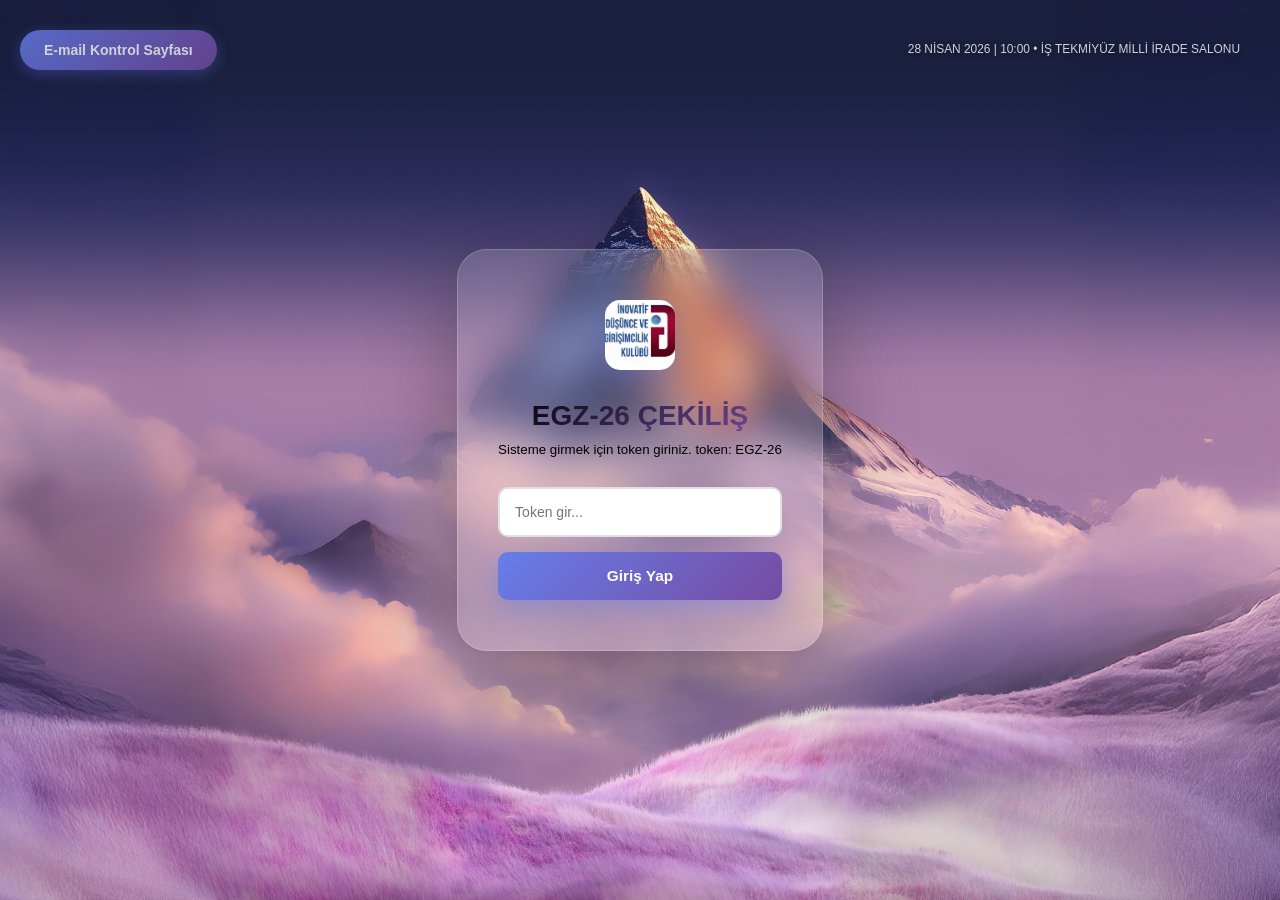
==== public/admin-login.html @ 71d562d9 "son8" ====
<!DOCTYPE html>
<html lang="tr">
<head>
    <link rel="icon" href="/favico.ico" type="image/x-icon">
    <meta charset="UTF-8">
    <meta name="viewport" content="width=device-width, initial-scale=1.0">
    <title>Çekiliş</title>
    <link rel="stylesheet" href="style.css">
</head>
<body>
    <!-- Dağ Background -->
    <img id="dag-background" src="dag.png" alt="Dağ">
    

    <!-- Moved the admin-button-container outside of the login-container to ensure it is positioned correctly -->
    <div class="admin-button-container">
        <a href="check-email.html" class="admin-button" title="Admin Girişi">E-mail Kontrol Sayfası</a>
    </div>

    <!-- Login Sayfası -->
    <div id="login-container" class="login-container">
        <div class="login-card">
            <div class="login-logos">
                <img src="logo.jpg" alt="Logo" class="login-logo">
            </div>
            <h1 class="login-title">EGZ-26 ÇEKİLİŞ</h1>
            <p class="login-subtitle">Sisteme girmek için token giriniz. token:  EGZ-26</p>
            <form id="login-form" class="login-form">
                <input 
                    type="password" 
                    id="token-input" 
                    class="login-input" 
                    placeholder="Token gir..." 
                    autocomplete="off"
                >
                <button type="submit" class="btn btn-primary login-btn">
                    Giriş Yap
                </button>
            </form>
            <p id="login-error" class="login-error hidden"></p>
        </div>
        
    </div>

    <!-- Ana Sayfa -->
    <div id="main-container" class="container hidden">
        <div class="card">
            <h1>🎉 EGZ-26 ÇEKİLİŞİ</h1>
            
            <div class="section">
                <h2>Çekiliş Türü</h2>
                <div class="draw-tabs">
                    <button class="draw-btn active" data-draw="jamal">
                        <img src="sponsorlar/jamal.jpg" alt="Jamal" class="draw-logo">
                        Jamal Coffee<br><span>15 kişi tatlı + kahve</span>
                    </button>
                    <button class="draw-btn" data-draw="miracle">
                        <img src="sponsorlar/bilinmeyen.jpg" alt="Miracle" class="draw-logo">
                        Miracle<br><span>16 kişi parfüm</span>
                    </button>
                    <button class="draw-btn" data-draw="plantso">
                        <img src="sponsorlar/plantso.jfif" alt="Plantso" class="draw-logo">
                        Plantso<br><span>5 Kişi Ücretsiz Workshop + 5 Kişi %30 İndirim</span>
                    </button>
                    <button class="draw-btn" data-draw="gamezone">
                        <img src="sponsorlar/gamezone.png" alt="Gamezone" class="draw-logo">
                        Gamezone<br><span>5 kişi ücretsiz oyun</span>
                    </button>
                </div>
            </div>

            <div class="section draw-summary">
                <p id="draw-info">Seçilen çekiliş: Jamal Coffee — 15 kişi</p>
            </div>

            <div class="section">
                <button id="select-btn" class="btn btn-primary">
                    <span class="btn-text">Kazananı Seç</span>
                    <span class="btn-emoji">🎲</span>
                </button>
            </div>

            <div class="section">
                <a href="results.html" class="btn btn-secondary results-link">Tüm Çekiliş Sonuçları</a>
            </div>

            <div id="winner-section" class="winner-section hidden">
                <h2>🏆 Kazananlar:</h2>
                <div class="winner-box">
                    <ul id="winner-list" class="winner-list"></ul>
                </div>
                <button id="reset-btn" class="btn btn-secondary">
                    Yeni Çekiliş
                </button>
            </div>

            <div id="error-message" class="error hidden"></div>
        </div>

        <!-- Sponsorlar Bölümü -->
    </div>

    <div class="sponsors-card hidden">
        <img src="logo.jpg" alt="Sponsorlar" class="own-logo left">
        <h2>🤝 Sponsorlarımız</h2>
        <div class="sponsors-container">
            <div class="sponsor-item">
                <img src="sponsorlar/images.jfif" alt="Sponsor" class="sponsor-logo">
            </div>
            <div class="sponsor-item">
                <img src="sponsorlar/erzurum.png" alt="Sponsor" class="sponsor-logo">
            </div>
            <div class="sponsor-item">
                <img src="sponsorlar/gamezone.png" alt="Sponsor" class="sponsor-logo">
            </div>
            <div class="sponsor-item">
                <img src="sponsorlar/bilinmeyen.jpg" alt="Sponsor" class="sponsor-logo">
            </div>
            <div class="sponsor-item">
                <img src="sponsorlar/jamal.jpg" alt="Sponsor" class="sponsor-logo">
            </div>
            <div class="sponsor-item">
                <img src="sponsorlar/kılıcoglu.png" alt="Sponsor" class="sponsor-logo">
            </div>
            <div class="sponsor-item">
                <img src="sponsorlar/palaryum.png" alt="Sponsor" class="sponsor-logo">
            </div>
            <div class="sponsor-item">
                <img src="sponsorlar/plantso.jfif" alt="Sponsor" class="sponsor-logo">
            </div>
            <div class="sponsor-item">
                <img src="sponsorlar/telvedar.jpg" alt="Sponsor" class="sponsor-logo">
            </div>
        </div>
        <img src="logo.jpg" alt="Sponsorlar" class="own-logo right">
    </div>

    <script src="script.js"></script>
</body>
</html>
---- public/style.css ----
* {
    margin: 0;
    padding: 0;
    box-sizing: border-box;
}

body {
    font-family: 'Segoe UI', Tahoma, Geneva, Verdana, sans-serif;
    background-image: url('background2.jpg');
    background-repeat: no-repeat;
    background-position: center;
    background-size: cover;
    background-attachment: fixed;
    background-color: #000;
    height: 100vh;
    display: flex;
    flex-direction: column;
    align-items: center;
    justify-content: flex-start;
    padding: 0;
    padding-bottom: 65px; /* Sponsorlar için boşluk */
    position: relative;
    overflow: hidden;
    color: #000000;
    font-size: 14px;
}

/* Dağ Background */
#dag-background {
    position: fixed;
    bottom: 0;
    left: 50%;
    transform: translateX(-50%);
    width: auto;
    height: auto;
    max-width: 100%;
    max-height: 50vh;
    z-index: 0;
    pointer-events: none;
    display: none;
}

/* Etkinlik Bilgileri Overlay */
body::after {
    content: '28 NİSAN 2026 | 10:00  •  İŞ TEKMİYÜZ MİLLİ İRADE SALONU';
    position: fixed;
    top: 40px;
    right: 40px;
    color: rgba(255, 255, 255, 0.8);
    font-size: 0.85em;
    font-weight: 500;
    text-align: right;
    z-index: 5;
    line-height: 1.6;
    text-shadow: 2px 2px 4px rgba(0, 0, 0, 0.3);
}

@media (max-width: 768px) {
    body::after {
        display: none;
    }
    
    body::before {
        height: 200px;
    }
}


/* Login Sayfası */
.login-container {
    width: 100%;
    max-width: 500px;

    position: absolute;
    top: 50%;
    left: 50%;
    transform: translate(-50%, -50%);

    display: flex;
    align-items: center;
    justify-content: center;

    z-index: 10;
}

.login-card {
    background: rgba(255, 255, 255, 0.14);
    border-radius: 30px;
    box-shadow: 0 32px 90px rgba(0, 0, 0, 0.33);
    padding: 50px 40px;
    text-align: center;
    animation: slideIn 0.5s ease-out;
    backdrop-filter: blur(20px);
    border: 1px solid rgba(255, 255, 255, 0.18);
}

.login-logos {
    display: flex;
    justify-content: center;
    gap: 20px;
    margin-bottom: 30px;
}

.login-logo {
    width: 70px;
    height: 70px;
    border-radius: 15px;
    object-fit: cover;
    box-shadow: 0 10px 25px rgba(102, 126, 234, 0.3);
    transition: transform 0.3s ease;
}

.login-logo:hover {
    transform: scale(1.05);
}

.login-title {
    font-size: 2em;
    background: linear-gradient(135deg, #000000, #764ba2);
    -webkit-background-clip: text;
    -webkit-text-fill-color: transparent;
    background-clip: text;
    margin-bottom: 10px;
}

.login-subtitle {
    color: #000;
    font-size: 0.95em;
    margin-bottom: 30px;
}

.login-form {
    display: flex;
    flex-direction: column;
    gap: 15px;
}

.login-input {
    padding: 15px;
    border: 2px solid #e0e0e0;
    border-radius: 10px;
    font-size: 1em;
    transition: all 0.3s ease;
}

.login-input:focus {
    outline: none;
    border-color: #667eea;
    box-shadow: 0 0 10px rgba(102, 126, 234, 0.2);
}

.login-btn {
    font-size: 1em;
    padding: 12px;
}

.login-error {
    color: #ff6b6b;
    font-size: 0.9em;
    margin-top: 10px;
}

.hidden {
    display: none !important;
}

.container {
    width: 100%;
    max-width: 1000px;
    z-index: 10;
    position: relative;
    flex: 1;
    display: flex;
    align-items: center;
    justify-content: center;
    padding: 8px 0;
}

.event-tagline {
    display: none;
}

.card {
    width: min(760px, calc(100% - 20px));
    background: rgba(255, 255, 255, 0.14);
    border-radius: 20px;
    box-shadow: 0 32px 90px rgba(0, 0, 0, 0.33);
    padding: 20px 20px 22px;
    animation: slideIn 0.5s ease-out;
    backdrop-filter: blur(20px);
    border: 1px solid rgba(255, 255, 255, 0.18);
}

@keyframes slideIn {
    from {
        opacity: 0;
        transform: translateY(30px);
    }
    to {
        opacity: 1;
        transform: translateY(0);
    }
}

h1 {
    font-size: 2.2em;
    text-align: center;
    margin-bottom: 12px;
    color: #000000;
    font-weight: 700;
}

h2 {
    font-size: 1.4em;
    margin-bottom: 10px;
    color: #000000;
    font-weight: 700;
}

.section {
    margin-bottom: 8px;
}

.draw-tabs {
    display: flex;
    flex-wrap: wrap;
    gap: 6px;
    justify-content: center;
}

.draw-btn {
    flex: 1 1 calc(50% - 6px);
    min-width: 120px;
    padding: 11px 9px;
    border: 1px solid rgba(255, 255, 255, 0.25);
    border-radius: 12px;
    background: rgba(255, 255, 255, 0.12);
    color: #000000;
    font-weight: 700;
    font-size: 0.95em;
    text-align: center;
    cursor: pointer;
    transition: all 0.25s ease;
    line-height: 1.25;
}

.draw-btn span {
    display: block;
    margin-top: 3px;
    font-size: 0.8em;
    color: #000000;
    font-weight: 400;
}

.draw-logo {
    display: block;
    width: 35px;
    height: 35px;
    object-fit: contain;
    margin: 0 auto 4px;
    border-radius: 6px;
    background: rgba(255, 255, 255, 0.2);
    padding: 2px;
}

.draw-btn.active,
.draw-btn:hover {
    background: rgba(255, 255, 255, 0.2);
    border-color: rgba(255, 255, 255, 0.45);
}

.draw-summary {
    text-align: center;
}

.draw-summary p {
    color: #000000;
    font-weight: 600;
    padding: 12px 18px;
    background: rgba(255, 255, 255, 0.08);
    border-radius: 16px;
    border: 1px solid rgba(255, 255, 255, 0.1);
    font-size: 1.1em;
}

.results-link {
    width: 100%;
    text-align: center;
}

.results-page {
    width: 100%;
    height: calc(100vh - 65px);
    display: flex;
    align-items: center;
    justify-content: center;
    padding: 8px;
    overflow-y: auto;
}

.results-card {
    width: min(95vw, calc(100% - 16px));
    height: auto; /* Adjust height to fit content */
    max-height: calc(100vh - 85px); /* Ensure it doesn't exceed the viewport */
    margin: 0 auto;
    background: rgba(255, 255, 255, 0.14);
    border-radius: 30px;
    box-shadow: 0 24px 70px rgba(0, 0, 0, 0.22);
    padding: 30px 25px;
    backdrop-filter: blur(20px);
    border: 1px solid rgba(255, 255, 255, 0.16);
    display: flex;
    flex-direction: column;
}

.results-card h2 {
    margin-bottom: 20px;
    font-size: 1.8em;
}

.results-list {
    display: grid;
    grid-template-columns: repeat(auto-fit, minmax(150px, 1fr)); /* Adjust columns to fit the screen */
    gap: 10px;
    width: 100%;
    height: auto; /* Ensure it adjusts to content */
    margin: 0 auto;
    padding: 0;
    justify-content: center;
    align-content: center;
}

.results-list.single-result {
    grid-template-columns: 1fr;
    justify-items: center;
    max-width: 400px;
    margin: 0 auto;
}

.result-block {
    margin: 0;
    padding: 10px;
    background: rgba(255, 255, 255, 0.08);
    border: 1px solid rgba(255, 255, 255, 0.14);
    border-radius: 16px;
    padding: 12px;
    animation: slideIn 0.6s ease-out;
    text-align: center;
}

.result-logo {
    display: block;
    width: 52px;
    height: 52px;
    object-fit: contain;
    margin: 0 auto 12px;
    border-radius: 8px;
    background: rgba(255, 255, 255, 0.95);
    padding: 6px;
    box-shadow: 0 4px 12px rgba(0, 0, 0, 0.1);
}

.result-block h3 {
    margin-bottom: 12px;
    font-size: 1.15em;
    color: #000000;
    font-weight: 700;
    line-height: 1.3;
}

.result-block ul {
    display: grid;
    grid-template-columns: repeat(auto-fill, minmax(70px, 1fr));
    gap: 6px;
    list-style: none;
    padding: 0;
    margin: 0;
}

.result-block li {
    background: rgba(255, 255, 255, 0.12);
    border-radius: 8px;
    padding: 8px 9px;
    text-align: center;
    color: #000000;
    font-size: 0.98em;
    animation: fadeInUp 0.5s ease-out forwards;
    opacity: 0;
    transform: translateY(20px);
}

.result-block li:nth-child(1) { animation-delay: 0.1s; }
.result-block li:nth-child(2) { animation-delay: 0.2s; }
.result-block li:nth-child(3) { animation-delay: 0.3s; }
.result-block li:nth-child(4) { animation-delay: 0.4s; }
.result-block li:nth-child(5) { animation-delay: 0.5s; }
.result-block li:nth-child(6) { animation-delay: 0.6s; }
.result-block li:nth-child(7) { animation-delay: 0.7s; }
.result-block li:nth-child(8) { animation-delay: 0.8s; }
.result-block li:nth-child(9) { animation-delay: 0.9s; }
.result-block li:nth-child(10) { animation-delay: 1.0s; }
.result-block li:nth-child(11) { animation-delay: 1.1s; }
.result-block li:nth-child(12) { animation-delay: 1.2s; }
.result-block li:nth-child(13) { animation-delay: 1.3s; }
.result-block li:nth-child(14) { animation-delay: 1.4s; }
.result-block li:nth-child(15) { animation-delay: 1.5s; }
.result-block li:nth-child(16) { animation-delay: 1.6s; }

.winner-list {
    display: grid;
    grid-template-columns: repeat(auto-fill, minmax(120px, 1fr));
    gap: 10px;
    list-style: none;
    padding: 0;
    margin: 0;
}

.winner-list li {
    background: rgba(255, 255, 255, 0.18);
    border-radius: 12px;
    padding: 10px 12px;
    text-align: center;
    color: #000000;
    font-weight: 600;
    font-size: 1.05em;
}

@media (max-width: 768px) {
    .results-list {
        grid-template-columns: repeat(2, 1fr);
    }

    .draw-btn {
        flex: 1 1 100%;
    }

    .result-block ul {
        grid-template-columns: repeat(2, minmax(70px, 1fr));
    }
}

@media (max-width: 480px) {
    .draw-btn {
        min-width: auto;
    }

    .result-block ul {
        grid-template-columns: 1fr;
    }
}

.names-list {
    display: grid;
    grid-template-columns: repeat(auto-fill, minmax(120px, 1fr));
    gap: 10px;
    max-height: 140px;
    overflow-y: auto;
    padding: 15px;
    background: rgba(255, 255, 255, 0.1);
    border-radius: 10px;
    backdrop-filter: blur(15px);
    border: 1px solid rgba(255, 255, 255, 0.2);
}

.names-list::-webkit-scrollbar {
    width: 8px;
}

.names-list::-webkit-scrollbar-track {
    background: #f1f1f1;
    border-radius: 10px;
}

.names-list::-webkit-scrollbar-thumb {
    background: #667eea;
    border-radius: 10px;
}

.name-tag {
    background: linear-gradient(135deg, #667eea, #764ba2);
    color: white;
    padding: 10px 15px;
    border-radius: 8px;
    text-align: center;
    font-weight: 500;
    font-size: 0.9em;
    animation: fadeIn 0.3s ease-out;
    transition: all 0.2s ease;
}

.name-tag.selected {
    background: linear-gradient(135deg, #f093fb, #f5576c);
    transform: scale(1.15);
    box-shadow: 0 0 20px rgba(245, 87, 108, 0.8);
}

.name-tag.winner-final {
    background: linear-gradient(135deg, #ffd89b, #19547b);
    transform: scale(1.2);
    box-shadow: 0 0 30px rgba(255, 184, 82, 1), 0 0 60px rgba(255, 184, 82, 0.5);
    animation: pulse 0.5s ease-in-out;
}

@keyframes fadeIn {
    from {
        opacity: 0;
        transform: scale(0.8);
    }
    to {
        opacity: 1;
        transform: scale(1);
    }
}

@keyframes pulse {
    0%, 100% {
        transform: scale(1);
    }
    50% {
        transform: scale(1.05);
    }
}

@keyframes bounce {
    0%, 100% {
        transform: translateY(0);
    }
    50% {
        transform: translateY(-10px);
    }
}

@keyframes spin {
    from {
        transform: rotate(0deg);
    }
    to {
        transform: rotate(360deg);
    }
}

@keyframes glow {
    0%, 100% {
        box-shadow: 0 10px 30px rgba(102, 126, 234, 0.3);
    }
    50% {
        box-shadow: 0 20px 60px rgba(245, 87, 108, 0.8);
    }
}

/* Konuşmacılar Bölümü */
.speakers-card {
    padding: 20px 10px;
    overflow-x: auto;
    -webkit-overflow-scrolling: touch;
}

.speakers-card h2 {
    margin-bottom: 15px;
    text-align: center;
}

.speakers-grid {
    display: grid;
    grid-template-columns: repeat(5, minmax(90px, 1fr));
    gap: 8px;
    padding: 0;
    background: transparent;
    border-radius: 0;
    backdrop-filter: none;
    border: none;
    width: 100%;
}

@media (max-width: 768px) {
    .speakers-grid {
        grid-template-columns: repeat(3, minmax(80px, 1fr));
    }
}

.speaker-card {
    display: flex;
    flex-direction: column;
    align-items: center;
    gap: 8px;
    padding: 10px;
    background: rgba(255, 255, 255, 0.08);
    border-radius: 10px;
    backdrop-filter: blur(10px);
    border: 1px solid rgba(255, 255, 255, 0.15);
    transition: all 0.3s ease;
    cursor: pointer;
    min-width: 90px;
}

.speaker-card:hover {
    background: rgba(102, 126, 234, 0.15);
    transform: translateY(-8px);
    border-color: rgba(102, 126, 234, 0.3);
    box-shadow: 0 10px 30px rgba(102, 126, 234, 0.2);
}

.speaker-image-wrapper {
    width: 90px;
    height: 90px;
    border-radius: 50%;
    overflow: hidden;
    border: 2px solid rgba(102, 126, 234, 0.5);
    box-shadow: 0 5px 15px rgba(102, 126, 234, 0.2);
    transition: all 0.3s ease;
    flex-shrink: 0;
}

.speaker-card:hover .speaker-image-wrapper {
    border-color: rgba(102, 126, 234, 0.8);
    box-shadow: 0 8px 25px rgba(102, 126, 234, 0.4);
}

.speaker-image {
    width: 100%;
    height: 100%;
    object-fit: cover;
    transition: transform 0.3s ease;
    image-rendering: crisp-edges;
    image-rendering: -webkit-optimize-contrast;
}

.speaker-card:hover .speaker-image {
    transform: scale(1.1);
}

.speaker-name {
    font-size: 0.75em;
    font-weight: 600;
    color: #000000;
    text-align: center;
    text-shadow: 0 2px 4px rgba(0, 0, 0, 0.2);
    line-height: 1.2;
    word-break: break-word;
}

@keyframes slideInDown {
    from {
        opacity: 0;
        transform: translateY(-50px);
    }
    to {
        opacity: 1;
        transform: translateY(0);
    }
}

@keyframes scaleUp {
    from {
        opacity: 0;
        transform: scale(0);
    }
    to {
        opacity: 1;
        transform: scale(1);
    }
}

@keyframes confetti {
    0% {
        transform: translateY(-100%) rotate(0deg);
        opacity: 1;
    }
    100% {
        transform: translateY(100vh) rotate(720deg);
        opacity: 0;
    }
}

@keyframes blink {
    0%, 100% {
        opacity: 1;
    }
    50% {
        opacity: 0.5;
    }
}


.loading {
    text-align: center;
    color: #999;
    font-style: italic;
}

.btn {
    width: 100%;
    padding: 15px 30px;
    font-size: 1.1em;
    border: none;
    border-radius: 10px;
    cursor: pointer;
    font-weight: 600;
    transition: all 0.3s ease;
    display: flex;
    align-items: center;
    justify-content: center;
    gap: 10px;
}

.btn-primary {
    background: linear-gradient(135deg, #667eea, #764ba2);
    color: white;
    box-shadow: 0 10px 25px rgba(102, 126, 234, 0.4);
}

.btn-primary:hover {
    transform: translateY(-2px);
    box-shadow: 0 15px 35px rgba(102, 126, 234, 0.6);
}

.btn-primary:active {
    transform: translateY(0);
}

.btn-secondary {
    background: #f0f0f0;
    color: #333;
    box-shadow: 0 5px 15px rgba(0, 0, 0, 0.1);
}

.btn-secondary:hover {
    background: #e0e0e0;
    transform: translateY(-2px);
}

.btn-emoji {
    font-size: 1.3em;
}

.btn-emoji.spinning {
    display: inline-block;
    animation: spin 1s linear infinite;
}

.btn:disabled {
    opacity: 0.6;
    cursor: not-allowed;
}

.btn:disabled .btn-emoji {
    animation: spin 1s linear infinite;
}

.winner-section {
    background: linear-gradient(135deg, #f093fb 0%, #f5576c 100%);
    padding: 30px;
    border-radius: 15px;
    text-align: center;
    animation: slideInDown 0.6s ease-out, pulse 1.5s ease-in-out infinite;
    position: relative;
    overflow: hidden;
}

.winner-section h2 {
    color: rgb(0, 0, 0);
    font-size: 1.5em;
    margin-bottom: 20px;
    animation: glow 2s ease-in-out infinite;
}

.winner-box {
    background: white;
    padding: 30px;
    border-radius: 15px;
    margin-bottom: 20px;
    animation: scaleUp 0.8s cubic-bezier(0.175, 0.885, 0.32, 1.275);
    box-shadow: 0 20px 60px rgba(245, 87, 108, 0.4);
}

.winner-name {
    font-size: 2.5em;
    color: #f5576c;
    font-weight: bold;
    animation: bounce 1s ease-in-out infinite;
    text-shadow: 2px 2px 4px rgba(0, 0, 0, 0.1);
}

.hidden {
    display: none;
}

.error {
    background: #ff6b6b;
    color: white;
    padding: 15px;
    border-radius: 10px;
    margin-top: 20px;
    text-align: center;
}

.logo-section {
    display: flex;
    justify-content: center;
    gap: 20px;
    margin-bottom: 30px;
    animation: fadeIn 0.6s ease-out;
}

.logo {
    width: 100px;
    height: 100px;
    border-radius: 15px;
    box-shadow: 0 10px 30px rgba(102, 126, 234, 0.3);
    transition: transform 0.3s ease, box-shadow 0.3s ease;
    object-fit: cover;
}

.logo:hover {
    transform: scale(1.05) translateY(-5px);
    box-shadow: 0 15px 40px rgba(102, 126, 234, 0.5);
}

/* ================= Sponsorlar Bölümü ================= */
.sponsors-card {
    position: fixed;
    bottom: 0;
    left: 0;
    width: 100%;
    z-index: 999;

    display: flex;
    align-items: center;
    justify-content: center;

    background: rgba(255, 255, 255, 0.12);
    box-shadow: 0 -4px 18px rgba(0, 0, 0, 0.12);
    backdrop-filter: blur(12px);
    padding: 4px 6px;
    border-top: 1px solid rgba(255, 255, 255, 0.16);
    height: 65px;
}

/* Başlığı gizle */
.sponsors-card h2 {
    display: none;
}

/* Ortadaki sponsor container */
.sponsors-container {
    display: flex;
    justify-content: center;
    align-items: center;
    padding: 0 70px;  /* Sol-sağ logolar için boşluk */
    gap: 4px;
    overflow-x: hidden; /* No scroll */
    position: relative;
    z-index: 1;
}

/* Sol ve sağ logolar */
.own-logo {
    position: absolute;
    height: 60px;
    top: 50%;
    transform: translateY(-50%);
    z-index: 2; /* Ortadakilerin üstünde */

    /* Sponsor kartı görünümü */
    background: rgba(255, 255, 255, 0.95);
    border-radius: 10px;
    padding: 6px;
    box-shadow: 0 10px 24px rgba(0, 0, 0, 0.1);
    transition: all 0.3s ease;
    border: 1px solid rgba(0, 0, 0, 0.08);

    display: block;
    object-fit: contain;
    width: auto;
    max-width: 80px;
}

.own-logo:hover {
    transform: translateY(-50%) translateY(-3px);
    box-shadow: 0 10px 22px rgba(102, 126, 234, 0.16);
    border-color: rgba(102, 126, 234, 0.18);
}

.own-logo.left {
    left: 0;
}

.own-logo.right {
    right: 0;
}

/* Sponsor kartları */
.sponsor-item {
    flex: 0 0 50px;
    max-width: 50px;
    min-height: 50px;
    display: flex;
    align-items: center;
    justify-content: center;
    background: rgba(255, 255, 255, 0.95);
    border-radius: 8px;
    padding: 3px;
    box-shadow: 0 8px 18px rgba(0, 0, 0, 0.08);
    transition: all 0.3s ease;
    border: 1px solid rgba(0, 0, 0, 0.05);
}

.sponsor-item:hover {
    transform: translateY(-3px);
    box-shadow: 0 10px 22px rgba(102, 126, 234, 0.16);
    border-color: rgba(102, 126, 234, 0.18);
}

/* Sponsor logoları */
.sponsor-logo {
    width: 100%;
    height: 100%;
    object-fit: contain;
    transition: transform 0.3s ease;
    display: block;
    margin: 0 auto;
}

.sponsor-item:hover .sponsor-logo {
    transform: scale(1.05);
}

/* ================= Responsive ================= */
@media (max-width: 768px) {
    .sponsor-item {
        flex: 0 0 60px;
        max-width: 60px;
        min-height: 60px;
        padding: 3px;
    }

    .sponsors-container {
        gap: 5px;
        padding: 0 80px;
    }

    .own-logo {
        height: 60px;
        min-width: 60px;
        max-width: 60px;
    }
}

@media (max-width: 480px) {
    body {
        padding-bottom: 50px;
    }

    .sponsors-card {
        height: 50px;
        padding: 2px 4px;
    }

    .sponsor-item {
        flex: 0 0 40px;
        max-width: 40px;
        min-height: 40px;
        padding: 2px;
        border-radius: 6px;
    }

    .sponsors-container {
        gap: 2px;
        padding: 0 45px;
    }

    .own-logo {
        height: 45px;
        min-width: 45px;
        max-width: 45px;
        border-radius: 8px;
        padding: 3px;
    }

    .sponsor-logo {
        width: 100%;
        height: 100%;
        object-fit: contain;
    }
}

@keyframes fadeInUp {
    from {
        opacity: 0;
        transform: translateY(20px);
    }
    to {
        opacity: 1;
        transform: translateY(0);
    }
}

#back-btn {
    position: absolute;
    bottom: 0px; /* Adjusted to move the button slightly lower */
    left: 50%;
    transform: translateX(-50%);
    background-color: rgba(255, 255, 255, 0.2);
    padding: 10px 20px;
    border-radius: 8px;
    color: #000;
    font-size: 1em;
    font-weight: bold;
    text-align: center;
    cursor: pointer;
    transition: background-color 0.3s ease;
}

#back-btn:hover {
    background-color: rgba(255, 255, 255, 0.4);
}

.admin-button-container {
    position: fixed;
    top: 30px; /* Added padding to the top */
    left: 20px;
    z-index: 100;
}

.admin-button {
    display: flex;
    align-items: center;
    justify-content: center;
    padding: 12px 24px;
    background: linear-gradient(135deg, #667eea 0%, #764ba2 100%);
    border: none;
    border-radius: 25px;
    text-decoration: none;
    font-size: 14px;
    font-weight: 700;
    color: white;
    transition: all 0.3s;
    opacity: 0.8;
    cursor: pointer;
    box-shadow: 0 4px 15px rgba(102, 126, 234, 0.4);
}

.admin-button:hover {
    opacity: 1;
    transform: translateY(-2px);
    box-shadow: 0 8px 25px rgba(102, 126, 234, 0.6);
}
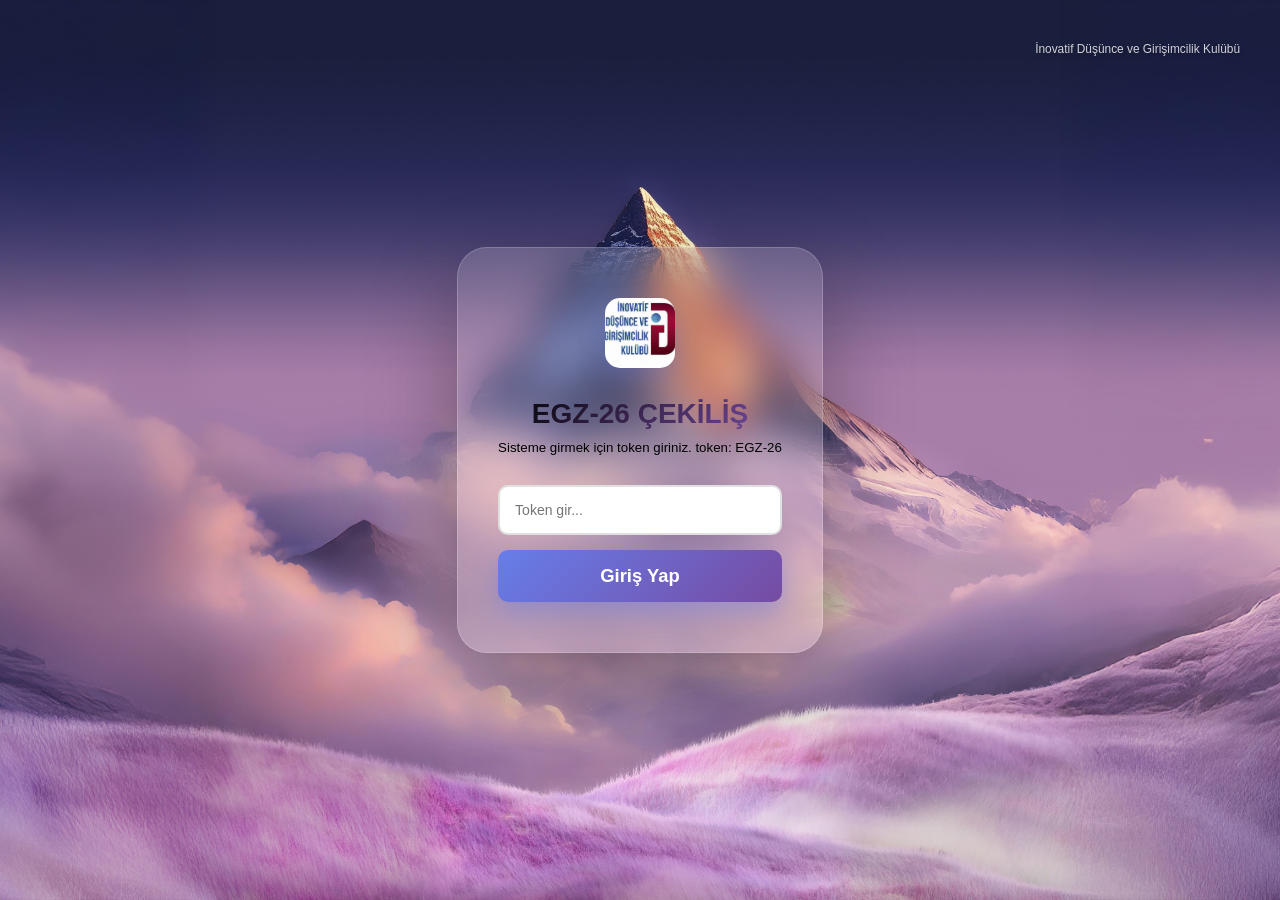
==== commit 6fea6d0a: "bitti son" ====
--- a/public/admin-login.html
+++ b/public/admin-login.html
@@ -13,7 +13,7 @@
     
 
     <!-- Moved the admin-button-container outside of the login-container to ensure it is positioned correctly -->
-    <div class="admin-button-container">
+    <div class="admin-button-container hidden">
         <a href="check-email.html" class="admin-button" title="Admin Girişi">E-mail Kontrol Sayfası</a>
     </div>
 
@@ -25,7 +25,7 @@
             </div>
             <h1 class="login-title">EGZ-26 ÇEKİLİŞ</h1>
             <p class="login-subtitle">Sisteme girmek için token giriniz. token:  EGZ-26</p>
-            <form id="login-form" class="login-form">
+            <form id="login-form" class="login-form" action="/login" method="POST">
                 <input 
                     type="password" 
                     id="token-input" 
@@ -40,6 +40,11 @@
             <p id="login-error" class="login-error hidden"></p>
         </div>
         
+    </div>
+
+    <!-- QR Code Page Link -->
+    <div class="qr-link-container hidden">
+        <a href="qrcode.html" class="btn btn-primary">Çekilişe Geç</a>
     </div>
 
     <!-- Ana Sayfa -->
--- a/public/style.css
+++ b/public/style.css
@@ -42,7 +42,7 @@
 
 /* Etkinlik Bilgileri Overlay */
 body::after {
-    content: '28 NİSAN 2026 | 10:00  •  İŞ TEKMİYÜZ MİLLİ İRADE SALONU';
+    content: 'İnovatif Düşünce ve Girişimcilik Kulübü';
     position: fixed;
     top: 40px;
     right: 40px;
@@ -166,7 +166,7 @@
 
 .container {
     width: 100%;
-    max-width: 1000px;
+    max-width: 1200px;
     z-index: 10;
     position: relative;
     flex: 1;
@@ -181,11 +181,11 @@
 }
 
 .card {
-    width: min(760px, calc(100% - 20px));
+    width: min(920px, calc(100% - 24px));
     background: rgba(255, 255, 255, 0.14);
     border-radius: 20px;
     box-shadow: 0 32px 90px rgba(0, 0, 0, 0.33);
-    padding: 20px 20px 22px;
+    padding: 24px 24px 24px;
     animation: slideIn 0.5s ease-out;
     backdrop-filter: blur(20px);
     border: 1px solid rgba(255, 255, 255, 0.18);
@@ -203,7 +203,7 @@
 }
 
 h1 {
-    font-size: 2.2em;
+    font-size: clamp(2.1rem, 3.1vw, 3rem);
     text-align: center;
     margin-bottom: 12px;
     color: #000000;
@@ -211,7 +211,7 @@
 }
 
 h2 {
-    font-size: 1.4em;
+    font-size: clamp(1.4rem, 2vw, 2rem);
     margin-bottom: 10px;
     color: #000000;
     font-weight: 700;
@@ -237,7 +237,7 @@
     background: rgba(255, 255, 255, 0.12);
     color: #000000;
     font-weight: 700;
-    font-size: 0.95em;
+    font-size: clamp(1.05rem, 1.35vw, 1.3rem);
     text-align: center;
     cursor: pointer;
     transition: all 0.25s ease;
@@ -247,15 +247,15 @@
 .draw-btn span {
     display: block;
     margin-top: 3px;
-    font-size: 0.8em;
+    font-size: clamp(0.85rem, 1.05vw, 1rem);
     color: #000000;
     font-weight: 400;
 }
 
 .draw-logo {
     display: block;
-    width: 35px;
-    height: 35px;
+    width: 42px;
+    height: 42px;
     object-fit: contain;
     margin: 0 auto 4px;
     border-radius: 6px;
@@ -280,7 +280,7 @@
     background: rgba(255, 255, 255, 0.08);
     border-radius: 16px;
     border: 1px solid rgba(255, 255, 255, 0.1);
-    font-size: 1.1em;
+    font-size: clamp(1.2rem, 1.5vw, 1.5rem);
 }
 
 .results-link {
@@ -295,18 +295,18 @@
     align-items: center;
     justify-content: center;
     padding: 8px;
-    overflow-y: auto;
+    overflow: hidden;
 }
 
 .results-card {
     width: min(95vw, calc(100% - 16px));
     height: auto; /* Adjust height to fit content */
-    max-height: calc(100vh - 85px); /* Ensure it doesn't exceed the viewport */
+    max-height: calc(100vh - 82px); /* Ensure it doesn't exceed the viewport */
     margin: 0 auto;
     background: rgba(255, 255, 255, 0.14);
     border-radius: 30px;
     box-shadow: 0 24px 70px rgba(0, 0, 0, 0.22);
-    padding: 30px 25px;
+    padding: 24px 20px;
     backdrop-filter: blur(20px);
     border: 1px solid rgba(255, 255, 255, 0.16);
     display: flex;
@@ -315,13 +315,13 @@
 
 .results-card h2 {
     margin-bottom: 20px;
-    font-size: 1.8em;
+    font-size: clamp(1.5rem, 2vw, 2rem);
 }
 
 .results-list {
     display: grid;
-    grid-template-columns: repeat(auto-fit, minmax(150px, 1fr)); /* Adjust columns to fit the screen */
-    gap: 10px;
+    grid-template-columns: repeat(auto-fit, minmax(170px, 1fr)); /* Adjust columns to fit the screen */
+    gap: 12px;
     width: 100%;
     height: auto; /* Ensure it adjusts to content */
     margin: 0 auto;
@@ -333,8 +333,10 @@
 .results-list.single-result {
     grid-template-columns: 1fr;
     justify-items: center;
-    max-width: 400px;
+    max-width: min(1100px, 100%);
     margin: 0 auto;
+    align-content: start;
+    gap: 10px;
 }
 
 .result-block {
@@ -362,7 +364,7 @@
 
 .result-block h3 {
     margin-bottom: 12px;
-    font-size: 1.15em;
+    font-size: clamp(1.2rem, 1.45vw, 1.45rem);
     color: #000000;
     font-weight: 700;
     line-height: 1.3;
@@ -377,16 +379,128 @@
     margin: 0;
 }
 
+.result-list-plantso {
+    grid-template-columns: repeat(5, minmax(0, 1fr));
+}
+
 .result-block li {
     background: rgba(255, 255, 255, 0.12);
     border-radius: 8px;
     padding: 8px 9px;
     text-align: center;
     color: #000000;
-    font-size: 0.98em;
+    font-size: clamp(1.05rem, 1.2vw, 1.2rem);
     animation: fadeInUp 0.5s ease-out forwards;
     opacity: 0;
     transform: translateY(20px);
+}
+
+.results-card.single-draw-mode {
+    width: min(96vw, 1200px);
+    max-height: calc(100vh - 78px);
+    padding: 18px 18px 16px;
+}
+
+.results-card.all-results-mode {
+    max-height: calc(100vh - 70px);
+    padding: 12px 12px 10px;
+}
+
+.results-card.all-results-mode .results-list {
+    grid-template-columns: repeat(2, minmax(0, 1fr));
+    gap: 8px;
+    align-content: start;
+}
+
+.results-card.all-results-mode .result-block {
+    padding: 8px;
+}
+
+.results-card.all-results-mode .result-block h3 {
+    margin-bottom: 6px;
+    font-size: clamp(1.25rem, 1.7vw, 1.6rem);
+}
+
+.results-card.all-results-mode .result-block ul {
+    grid-template-columns: repeat(4, minmax(0, 1fr));
+    gap: 4px;
+}
+
+.results-card.all-results-mode .result-list-plantso {
+    gap: 4px;
+}
+
+.results-card.all-results-mode .result-block li {
+    padding: 5px 5px;
+    font-size: clamp(1.02rem, 1.2vw, 1.2rem);
+    line-height: 1.1;
+}
+
+.results-card.single-draw-mode #back-btn {
+    position: static;
+    left: auto;
+    bottom: auto;
+    transform: none;
+    margin-top: 12px;
+}
+
+.single-draw-title {
+    margin: 0 0 10px;
+    width: 100%;
+    text-align: center;
+    font-size: clamp(1.3rem, 1.8vw, 1.9rem);
+    font-weight: 800;
+    color: #000000;
+}
+
+.single-draw-subtitle {
+    width: 100%;
+    text-align: center;
+    margin: 4px 0 8px;
+    font-size: clamp(1.1rem, 1.4vw, 1.35rem);
+    font-weight: 700;
+}
+
+.single-draw-subtitle-free {
+    color: #1d6e2a;
+}
+
+.single-draw-subtitle-discount {
+    color: #8a5600;
+}
+
+.single-winner-list {
+    display: grid;
+    grid-template-columns: repeat(auto-fit, minmax(175px, 1fr));
+    gap: 8px;
+    list-style: none;
+    padding: 0;
+    margin: 0;
+    width: 100%;
+}
+
+.single-winner-list-plantso {
+    grid-template-columns: repeat(5, minmax(0, 1fr));
+    margin-bottom: 8px;
+}
+
+.single-winner-item {
+    background: rgba(255, 255, 255, 0.16);
+    border-radius: 10px;
+    padding: 8px 8px;
+    text-align: center;
+    color: #000000;
+    font-size: clamp(1rem, 1.2vw, 1.2rem);
+    font-weight: 600;
+    line-height: 1.2;
+}
+
+.single-winner-item-free {
+    background: rgba(76, 175, 80, 0.22);
+}
+
+.single-winner-item-discount {
+    background: rgba(255, 152, 0, 0.22);
 }
 
 .result-block li:nth-child(1) { animation-delay: 0.1s; }
@@ -422,7 +536,7 @@
     text-align: center;
     color: #000000;
     font-weight: 600;
-    font-size: 1.05em;
+    font-size: clamp(1.05rem, 1.3vw, 1.3rem);
 }
 
 @media (max-width: 768px) {
@@ -436,6 +550,14 @@
 
     .result-block ul {
         grid-template-columns: repeat(2, minmax(70px, 1fr));
+    }
+
+    .single-winner-list {
+        grid-template-columns: repeat(2, minmax(130px, 1fr));
+    }
+
+    .single-winner-list-plantso {
+        grid-template-columns: repeat(5, minmax(0, 1fr));
     }
 }
 
@@ -691,7 +813,7 @@
 .btn {
     width: 100%;
     padding: 15px 30px;
-    font-size: 1.1em;
+    font-size: clamp(1.15rem, 1.4vw, 1.4rem);
     border: none;
     border-radius: 10px;
     cursor: pointer;
@@ -996,10 +1118,7 @@
 }
 
 #back-btn {
-    position: absolute;
-    bottom: 0px; /* Adjusted to move the button slightly lower */
-    left: 50%;
-    transform: translateX(-50%);
+    position: static;
     background-color: rgba(255, 255, 255, 0.2);
     padding: 10px 20px;
     border-radius: 8px;
@@ -1009,39 +1128,88 @@
     text-align: center;
     cursor: pointer;
     transition: background-color 0.3s ease;
+    width: auto;
+    min-width: 180px;
+    margin: 6px auto 0;
 }
 
 #back-btn:hover {
     background-color: rgba(255, 255, 255, 0.4);
 }
 
-.admin-button-container {
-    position: fixed;
-    top: 30px; /* Added padding to the top */
-    left: 20px;
-    z-index: 100;
-}
-
-.admin-button {
-    display: flex;
+/* Admin Buton */
+.admin-button{
+    display: inline-flex;
     align-items: center;
     justify-content: center;
-    padding: 12px 24px;
+    padding: 14px 28px;
     background: linear-gradient(135deg, #667eea 0%, #764ba2 100%);
     border: none;
     border-radius: 25px;
     text-decoration: none;
-    font-size: 14px;
+    font-size: 16px;
     font-weight: 700;
     color: white;
-    transition: all 0.3s;
-    opacity: 0.8;
+    transition: all 0.3s ease;
     cursor: pointer;
-    box-shadow: 0 4px 15px rgba(102, 126, 234, 0.4);
-}
-
-.admin-button:hover {
+    box-shadow: 0 4px 15px rgba(102,126,234,0.4);
+
+    position: relative;
+    z-index: 9999;
+    opacity: 0.95;
+}
+
+.admin-button:hover{
     opacity: 1;
-    transform: translateY(-2px);
-    box-shadow: 0 8px 25px rgba(102, 126, 234, 0.6);
+    transform: translateY(-3px);
+    box-shadow: 0 8px 25px rgba(102,126,234,0.6);
+}
+
+
+/* QR Alanı */
+.qr-center{
+    position: absolute;
+    top: 50%;
+    left: 50%;
+    transform: translate(-50%, -50%);
+    
+    display: flex;
+    flex-direction: column;
+    align-items: center;
+    gap: 22px;
+
+    z-index: 10;
+}
+
+
+/* QR Görseli */
+.qr-image{
+    width: 500px;
+    max-width: 90vw;
+    height: auto;
+    display: block;
+
+    border-radius: 24px;
+    box-shadow: 0 12px 35px rgba(0,0,0,0.35);
+
+    position: relative;
+    z-index: 1;
+}
+
+/* Buton */
+.cekilise-gec-btn{
+    background: #ff9800;
+    color: white;
+    text-decoration: none;
+    padding: 16px 34px;
+    font-size: 22px;
+    font-weight: bold;
+    border-radius: 14px;
+    box-shadow: 0 8px 20px rgba(0,0,0,0.25);
+    z-index: 9999;
+    position: relative;
+}
+.cekilise-gec-btn:hover{
+    background: #e68900;
+    transform: translateX(-50%) scale(1.05);
 }
